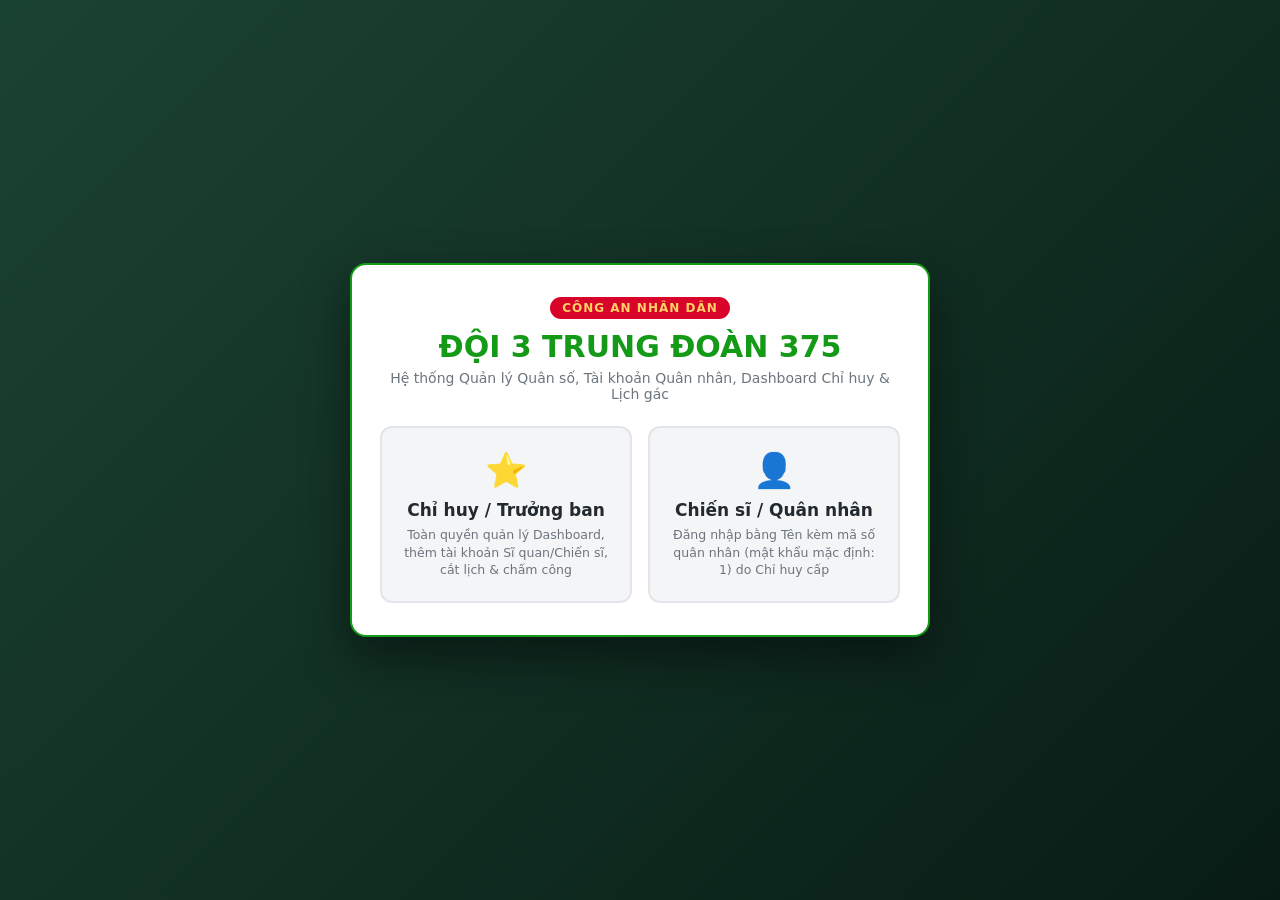
==== lich-gac-project/index.html @ 2eeb535e "lần 2" ====
<!DOCTYPE html>
<html lang="vi">
<head>
  <meta charset="utf-8">
  <meta name="viewport" content="width=device-width, initial-scale=1, viewport-fit=cover">
  <title>ĐỘI 3 Trung Đoàn 375 - Đăng nhập Hệ thống</title>
  <link rel="stylesheet" href="css/style.css">
</head>
<body>
<div class="auth-overlay">
  <div class="auth-box">
    <div class="unit-badge">CÔNG AN NHÂN DÂN</div>
    <h1 class="auth-title">ĐỘI 3 Trung Đoàn 375</h1>
    <p class="auth-sub">Hệ thống Quản lý Quân số, Tài khoản Quân nhân, Dashboard Chỉ huy & Lịch gác</p>

    <div id="role-buttons" class="auth-btn-group">
      <button class="auth-btn cmd-btn" onclick="showCommanderLogin()">
        <span class="auth-icon">⭐</span>
        <span class="auth-label">Chỉ huy / Trưởng ban</span>
        <span class="auth-desc">Toàn quyền quản lý Dashboard, thêm tài khoản Sĩ quan/Chiến sĩ, cắt lịch & chấm công</span>
      </button>
      <button class="auth-btn sol-btn" onclick="showSoldierLogin()">
        <span class="auth-icon">👤</span>
        <span class="auth-label">Chiến sĩ / Quân nhân</span>
        <span class="auth-desc">Đăng nhập bằng Tên kèm mã số quân nhân (mật khẩu mặc định: 1) do Chỉ huy cấp</span>
      </button>
    </div>

    <!-- FORM ĐĂNG NHẬP CHỈ HUY -->
    <form id="cmd-login-form" class="login-form" onsubmit="handleCommanderLogin(event)" style="display:none;">
      <h3>⭐ Đăng nhập Chỉ huy / Trưởng ban</h3>
      <div class="form-group">
        <label for="cmdUser">Tài khoản Chỉ huy</label>
        <input type="text" id="cmdUser" placeholder="Nhập tài khoản (Mặc định: chihuy)" required value="chihuy">
      </div>
      <div class="form-group">
        <label for="cmdPass">Mật khẩu</label>
        <input type="password" id="cmdPass" placeholder="Nhập mật khẩu (Mặc định: doi3)" required value="doi3">
      </div>
      <div id="loginError" class="login-error"></div>
      <div class="login-actions">
        <button type="button" class="sec" onclick="backToRoleSelect()">← Quay lại</button>
        <button type="submit" class="pri">Đăng nhập Chỉ huy →</button>
      </div>
      <p class="login-hint">💡 <i>Tài khoản mặc định: <b>chihuy</b> | Mật khẩu: <b>doi3</b></i></p>
    </form>

    <!-- FORM ĐĂNG NHẬP CHIẾN SĨ (CHỈ ĐĂNG NHẬP ĐƯỢC KHI ĐƯỢC CHỈ HUY THÊM VÀO HỆ THỐNG) -->
    <form id="sol-login-form" class="login-form" onsubmit="handleSoldierLogin(event)" style="display:none;">
      <h3>👤 Đăng nhập Chiến sĩ / Quân nhân</h3>
      <div class="form-group">
        <label for="solUser">Tên tài khoản (Họ tên kèm mã số quân nhân)</label>
        <input type="text" id="solUser" list="dlRegisteredSoldiers" placeholder="VD: Bùi Văn Hùng (CS01)" required autocomplete="off">
        <datalist id="dlRegisteredSoldiers"></datalist>
      </div>
      <div class="form-group">
        <label for="solPass">Mật khẩu (Mặc định là <b>1</b>)</label>
        <input type="password" id="solPass" placeholder="Nhập mật khẩu (Mặc định: 1)" required value="1">
      </div>
      <div id="solLoginError" class="login-error"></div>
      <div class="login-actions">
        <button type="button" class="sec" onclick="backToRoleSelect()">← Quay lại</button>
        <button type="submit" class="pri">Đăng nhập Chiến sĩ →</button>
      </div>
      <p class="login-hint">
        🔒 <i>Lưu ý: Chỉ những tài khoản Sĩ quan / Chiến sĩ đã được <b>Chỉ huy thêm vào hệ thống</b> mới có thể đăng nhập. Tên tài khoản là <b>Họ tên (Mã số)</b>, mật khẩu mặc định là <b>1</b>.</i>
      </p>
    </form>
  </div>
</div>

<script src="js/config.js"></script>
<script src="js/storage.js"></script>
<script>
  loadStorage();

  function populateSoldierSuggestions() {
    const dl = document.getElementById("dlRegisteredSoldiers");
    dl.innerHTML = "";
    (S.personnelAccounts || []).forEach(acc => {
      const opt = document.createElement("option");
      opt.value = formatFullAccountName(acc.fullName, acc.code);
      opt.label = acc.position || (acc.roleType === "officer" ? "Sĩ quan" : "Chiến sĩ");
      dl.appendChild(opt);
    });
  }

  function showCommanderLogin() {
    document.getElementById("role-buttons").style.display = "none";
    document.getElementById("sol-login-form").style.display = "none";
    document.getElementById("cmd-login-form").style.display = "block";
    document.getElementById("loginError").textContent = "";
    document.getElementById("cmdUser").focus();
  }

  function showSoldierLogin() {
    populateSoldierSuggestions();
    document.getElementById("role-buttons").style.display = "none";
    document.getElementById("cmd-login-form").style.display = "none";
    document.getElementById("sol-login-form").style.display = "block";
    document.getElementById("solLoginError").textContent = "";
    document.getElementById("solUser").focus();
  }

  function backToRoleSelect() {
    document.getElementById("cmd-login-form").style.display = "none";
    document.getElementById("sol-login-form").style.display = "none";
    document.getElementById("role-buttons").style.display = "grid";
  }

  function handleCommanderLogin(ev) {
    ev.preventDefault();
    const u = (document.getElementById("cmdUser").value || "").trim().toLowerCase();
    const p = (document.getElementById("cmdPass").value || "").trim();
    const accs = S.accounts || DEFAULT_COMMANDER_ACCOUNTS;
    if (accs[u] && accs[u] === p) {
      setCurrentRole("commander");
      setCurrentUserLabel(u.toUpperCase());
      window.location.href = "dashboard.html";
    } else {
      document.getElementById("loginError").textContent = "❌ Sai tài khoản hoặc mật khẩu Chỉ huy!";
    }
  }

  function handleSoldierLogin(ev) {
    ev.preventDefault();
    const u = (document.getElementById("solUser").value || "").trim();
    const p = (document.getElementById("solPass").value || "").trim();

    const matchedAcc = authenticateSoldierLogin(u, p);
    if (matchedAcc) {
      const fullLabel = formatFullAccountName(matchedAcc.fullName, matchedAcc.code);
      setCurrentRole("staff");
      setCurrentUserLabel(`${fullLabel} - ${matchedAcc.position || "Chiến sĩ"}`);
      window.location.href = "lich-gac.html";
    } else {
      document.getElementById("solLoginError").textContent =
        "❌ Tài khoản chưa được Chỉ huy thêm vào hệ thống hoặc sai tên kèm mã số / mật khẩu (Mật khẩu mặc định là 1)!";
    }
  }
</script>
</body>
</html>
---- lich-gac-project/css/style.css ----
:root {
  box-sizing: border-box;
  --primary-green: #149a16;
  --primary-green-dark: #0f7a11;
  --bg: #f3f5f7;
  --surface: #ffffff;
  --text: #22292f;
  --muted: #6c757d;
  --line: #e2e6ea;
  --accent: #149a16;
  --onacc: #ffffff;
  --hl: #e8f5e9;
  --bad: #d93025;
  --badbg: #fce8e6;
  --blue: #0066ff;
  --orange: #ff6600;
  --teal: #00cc88;
}

* { box-sizing: border-box; }
body {
  margin: 0;
  background: var(--bg);
  color: var(--text);
  font-family: system-ui, -apple-system, "Segoe UI", Roboto, sans-serif;
  min-height: 100vh;
}

/* ==================== TOP GREEN NAVBAR ==================== */
.top-navbar {
  height: 54px;
  background: var(--primary-green);
  color: #fff;
  display: flex;
  align-items: center;
  justify-content: space-between;
  padding: 0 18px;
  position: sticky;
  top: 0;
  z-index: 1000;
  box-shadow: 0 2px 6px rgba(0,0,0,0.12);
  gap: 12px;
}
.brand-group {
  display: flex;
  align-items: center;
  gap: 10px;
  flex-shrink: 0;
}
.brand-logo {
  background: #fff;
  color: var(--primary-green);
  font-weight: 900;
  font-size: 14px;
  padding: 4px 8px;
  border-radius: 6px;
}
.brand-title {
  font-size: 15px;
  font-weight: 700;
  white-space: nowrap;
}
.search-box {
  background: rgba(255,255,255,0.22);
  border-radius: 6px;
  padding: 4px 6px 4px 12px;
  width: 380px;
  max-width: 100%;
  display: flex;
  align-items: center;
  gap: 6px;
}
.search-box input {
  background: transparent;
  border: none;
  color: #fff;
  width: 100%;
  font-size: 13px;
  outline: none;
}
.search-box input::placeholder { color: rgba(255,255,255,0.85); }
.search-box button {
  background: #fff;
  color: var(--primary-green);
  border: none;
  padding: 5px 10px;
  border-radius: 4px;
  font-weight: 700;
  font-size: 12px;
  cursor: pointer;
  flex-shrink: 0;
}
.top-actions {
  display: flex;
  align-items: center;
  gap: 8px;
  flex-shrink: 0;
}
.icon-btn-top {
  background: rgba(0,0,0,0.18);
  color: #fff;
  border: none;
  padding: 6px 10px;
  border-radius: 6px;
  font-size: 12.5px;
  font-weight: 600;
  cursor: pointer;
  position: relative;
}
.icon-btn-top:hover { background: rgba(0,0,0,0.3); }
.notif-badge {
  background: #ff3b30;
  color: #fff;
  border-radius: 999px;
  padding: 1px 6px;
  font-size: 11px;
  font-weight: 800;
  margin-left: 4px;
}
.role-pill {
  background: rgba(0,0,0,0.2);
  padding: 5px 10px;
  border-radius: 999px;
  font-size: 12px;
  font-weight: 600;
}
.btn-top-logout {
  background: #fff;
  color: var(--primary-green);
  border: none;
  padding: 6px 10px;
  border-radius: 6px;
  font-weight: 700;
  font-size: 12px;
  cursor: pointer;
}

/* ==================== SUB HEADER BAR ==================== */
.sub-navbar {
  min-height: 44px;
  background: var(--surface);
  border-bottom: 1px solid var(--line);
  display: flex;
  align-items: center;
  justify-content: space-between;
  padding: 6px 20px;
  font-size: 13px;
  flex-wrap: wrap;
  gap: 10px;
}
.sub-nav-left {
  display: flex;
  align-items: center;
  gap: 14px;
}
.widget-tag {
  display: flex;
  align-items: center;
  gap: 6px;
  color: var(--muted);
  font-weight: 600;
}
.widget-tag span.plus {
  display: inline-flex;
  align-items: center;
  justify-content: center;
  width: 20px;
  height: 20px;
  border-radius: 50%;
  border: 1.5px solid var(--primary-green);
  color: var(--primary-green);
  font-weight: bold;
}
.active-module-title {
  color: var(--primary-green);
  font-weight: 700;
  text-transform: uppercase;
  border-left: 1px solid var(--line);
  padding-left: 14px;
}

/* ==================== APP SHELL WITH LEFT SIDEBAR ==================== */
.app-shell {
  display: flex;
  min-height: calc(100vh - 98px);
}
.left-sidebar {
  width: 235px;
  background: var(--surface);
  border-right: 1px solid var(--line);
  padding: 14px 10px;
  display: flex;
  flex-direction: column;
  gap: 5px;
  flex-shrink: 0;
}
.side-link {
  display: flex;
  align-items: center;
  gap: 10px;
  padding: 10px 12px;
  border-radius: 8px;
  text-decoration: none;
  color: var(--text);
  font-size: 13.5px;
  font-weight: 600;
  transition: all 0.15s ease;
  border: 1px solid transparent;
}
.side-link:hover {
  background: var(--hl);
  color: var(--primary-green);
}
.side-link.active {
  background: var(--hl);
  color: var(--primary-green);
  border-color: #c8e6c9;
  font-weight: 700;
}
.side-icon {
  font-size: 17px;
  width: 22px;
  text-align: center;
}

.main-workspace {
  flex: 1;
  padding: 18px 20px 36px;
  overflow-x: hidden;
}

/* ==================== DASHBOARD GRID LAYOUT ==================== */
.dash-top-row {
  display: grid;
  grid-template-columns: 1.35fr 1fr 0.95fr;
  gap: 16px;
  margin-bottom: 16px;
}
@media (max-width: 1100px) {
  .dash-top-row { grid-template-columns: 1fr; }
}
.kpi-grid-6 {
  display: grid;
  grid-template-columns: repeat(3, 1fr);
  gap: 12px;
}
@media (max-width: 680px) {
  .kpi-grid-6 { grid-template-columns: repeat(2, 1fr); }
}
.kpi-card {
  background: var(--surface);
  border: 1px solid var(--line);
  border-radius: 6px;
  padding: 18px 10px;
  text-align: center;
  box-shadow: 0 1px 3px rgba(0,0,0,0.03);
  display: flex;
  flex-direction: column;
  align-items: center;
  justify-content: center;
}
.kpi-star {
  width: 26px;
  height: 26px;
  border-radius: 50%;
  display: inline-flex;
  align-items: center;
  justify-content: center;
  color: #fff;
  font-size: 13px;
  margin-bottom: 8px;
}
.kpi-star.green { background: #188038; }
.kpi-star.blue { background: #0052cc; }
.kpi-star.orange { background: #e65100; }

.kpi-num { font-size: 25px; font-weight: 700; line-height: 1.2; margin-bottom: 5px; }
.kpi-num.green { color: #188038; }
.kpi-num.blue { color: #0052cc; }
.kpi-num.orange { color: #e65100; }

.kpi-label { font-size: 11px; font-weight: 600; text-transform: uppercase; }
.kpi-label.green { color: #188038; }
.kpi-label.blue { color: #0052cc; }
.kpi-label.orange { color: #e65100; }

.dash-panel {
  background: var(--surface);
  border: 1px solid var(--line);
  border-radius: 6px;
  display: flex;
  flex-direction: column;
  box-shadow: 0 1px 3px rgba(0,0,0,0.03);
}
.dash-panel-head {
  padding: 10px 14px;
  background: #fafafa;
  border-bottom: 1px solid var(--line);
  font-size: 13px;
  font-weight: 600;
  color: #555;
  display: flex;
  justify-content: space-between;
  align-items: center;
}
.dash-panel-body {
  padding: 14px;
  flex: 1;
  display: flex;
  flex-direction: column;
  justify-content: center;
}

.duty-list {
  max-height: 310px;
  overflow-y: auto;
  padding: 0;
  margin: 0;
  list-style: none;
}
.duty-item {
  display: flex;
  align-items: center;
  justify-content: space-between;
  padding: 10px 14px;
  border-bottom: 1px solid var(--line);
  font-size: 13px;
}
.duty-item:last-child { border-bottom: none; }
.duty-avatar {
  width: 30px;
  height: 30px;
  border-radius: 50%;
  background: var(--hl);
  color: var(--primary-green);
  font-weight: 700;
  display: inline-flex;
  align-items: center;
  justify-content: center;
  margin-right: 10px;
  font-size: 12px;
  flex-shrink: 0;
}
.duty-info { flex: 1; }
.duty-name { font-weight: 600; color: var(--text); display: block; }
.duty-sub { font-size: 11.5px; color: var(--muted); }
.duty-pct { font-weight: 700; color: #444; font-size: 12.5px; }

.dash-bottom-row {
  display: grid;
  grid-template-columns: 1fr 1fr;
  gap: 16px;
}
@media (max-width: 960px) {
  .dash-bottom-row { grid-template-columns: 1fr; }
}

/* ==================== AUTH SCREEN ==================== */
.auth-overlay {
  min-height: 100vh;
  background: linear-gradient(135deg, #1b4332 0%, #081c15 100%);
  display: flex;
  align-items: center;
  justify-content: center;
  padding: 20px;
}
.auth-box {
  background: var(--surface);
  color: var(--text);
  max-width: 580px;
  width: 100%;
  border-radius: 16px;
  padding: 32px 28px;
  box-shadow: 0 20px 50px rgba(0,0,0,0.45);
  text-align: center;
  border: 2px solid var(--primary-green);
}
.unit-badge {
  display: inline-block;
  background: #d90429;
  color: #ffd166;
  font-weight: 800;
  font-size: 12px;
  letter-spacing: 1px;
  padding: 4px 12px;
  border-radius: 999px;
  margin-bottom: 10px;
}
.auth-title { font-size: 30px; font-weight: 800; color: var(--primary-green); margin: 0 0 6px; text-transform: uppercase; }
.auth-sub { margin: 0 0 24px; color: var(--muted); font-size: 14px; }
.auth-btn-group { display: grid; grid-template-columns: 1fr 1fr; gap: 16px; }
@media (max-width: 520px) { .auth-btn-group { grid-template-columns: 1fr; } }
.auth-btn {
  display: flex;
  flex-direction: column;
  align-items: center;
  justify-content: center;
  padding: 22px 16px;
  border-radius: 12px;
  border: 2px solid var(--line);
  background: var(--bg);
  cursor: pointer;
  transition: all 0.2s ease;
}
.auth-btn:hover { border-color: var(--primary-green); background: var(--hl); transform: translateY(-2px); }
.auth-icon { font-size: 34px; margin-bottom: 10px; }
.auth-label { font-size: 17px; font-weight: 700; margin-bottom: 6px; color: var(--text); }
.auth-desc { font-size: 12.5px; color: var(--muted); line-height: 1.4; }

.login-form { text-align: left; background: var(--bg); padding: 20px; border-radius: 12px; border: 1px solid var(--line); }
.login-form h3 { margin: 0 0 14px; text-align: center; color: var(--primary-green); }
.form-group { margin-bottom: 12px; }
.form-group label { display: block; font-size: 13px; font-weight: 600; margin-bottom: 4px; }
.form-group input, .form-group select, .form-group textarea {
  width: 100%;
  padding: 9px 12px;
  border-radius: 6px;
  border: 1px solid var(--line);
  background: var(--surface);
  color: var(--text);
  font-size: 13.5px;
}
.login-error { color: var(--bad); font-size: 13px; font-weight: 600; margin-bottom: 10px; text-align: center; }
.login-actions { display: flex; justify-content: space-between; gap: 10px; margin-top: 14px; }
.login-hint { font-size: 12px; color: var(--muted); text-align: center; margin: 12px 0 0; }

/* ==================== MODALS ==================== */
.modal-backdrop {
  position: fixed;
  inset: 0;
  background: rgba(0,0,0,0.5);
  display: none;
  align-items: center;
  justify-content: center;
  z-index: 3000;
  padding: 16px;
}
.modal-backdrop.show { display: flex; }
.modal-card {
  background: var(--surface);
  border-radius: 12px;
  max-width: 560px;
  width: 100%;
  padding: 20px;
  border: 1px solid var(--line);
  box-shadow: 0 10px 30px rgba(0,0,0,0.25);
  max-height: 90vh;
  overflow-y: auto;
}
.modal-head {
  display: flex;
  justify-content: space-between;
  align-items: center;
  border-bottom: 1px solid var(--line);
  padding-bottom: 10px;
  margin-bottom: 14px;
}
.modal-head h3 { margin: 0; color: var(--primary-green); font-size: 16px; }

/* ==================== COMMON COMPONENTS ==================== */
h1 { font-size: 20px; margin: 0 0 4px; }
h2 { font-size: 16px; margin: 0 0 12px; }
p.sub { margin: 0 0 14px; color: var(--muted); font-size: 13px; }

.import-bar { display: flex; gap: 10px; margin-bottom: 12px; flex-wrap: wrap; }
.btn-file {
  background: var(--hl);
  color: var(--primary-green);
  padding: 7px 12px;
  border-radius: 6px;
  cursor: pointer;
  font-weight: 600;
  font-size: 13px;
  border: 1px solid var(--primary-green);
}
.btn-file input { display: none; }

.bar { display: flex; gap: 8px; flex-wrap: wrap; margin-bottom: 12px; align-items: center; }
button, input[type=date], input[type=month], input[type=text], select {
  font: inherit;
  font-size: 13px;
  padding: 7px 11px;
  border-radius: 6px;
  border: 1px solid var(--line);
  background: var(--surface);
  color: var(--text);
}
button { cursor: pointer; }
button:hover { border-color: var(--primary-green); }
button.pri { background: var(--primary-green); color: var(--onacc); border-color: var(--primary-green); font-weight: 600; }
button.sec { background: var(--hl); color: var(--primary-green); border-color: var(--primary-green); font-weight: 600; }
button.warn-btn { background: #fff3e0; color: #e65100; border-color: #ffb74d; font-weight: 600; }

.card {
  border: 1px solid var(--line);
  border-radius: 8px;
  background: var(--surface);
  padding: 16px;
  margin-bottom: 16px;
  box-shadow: 0 1px 3px rgba(0,0,0,0.02);
}
.two { display: grid; grid-template-columns: 1fr 1fr; gap: 12px; }
.three-col { display: grid; grid-template-columns: repeat(3, 1fr); gap: 12px; }
@media (max-width: 720px) { .two, .three-col { grid-template-columns: 1fr; } }
.two label { font-size: 13px; color: var(--muted); display: block; margin-bottom: 4px; }
textarea {
  width: 100%;
  display: block;
  font: inherit;
  font-size: 13px;
  padding: 8px;
  border: 1px solid var(--line);
  border-radius: 6px;
  background: var(--bg);
  color: var(--text);
  resize: vertical;
}

.scroll { overflow-x: auto; border: 1px solid var(--line); border-radius: 8px; background: var(--surface); }
table { border-collapse: collapse; width: 100%; min-width: 800px; }
th, td { border-bottom: 1px solid var(--line); border-right: 1px solid var(--line); padding: 6px 8px; text-align: center; vertical-align: middle; }
th:last-child, td:last-child { border-right: 0; }
thead th { background: #f8f9fa; font-size: 12.5px; color: var(--muted); font-weight: 600; padding: 9px 6px; }
thead th b { display: block; color: var(--text); font-size: 13.5px; margin-bottom: 2px; }

td.ca-title { font-weight: bold; background: #f8f9fa; width: 80px; color: var(--primary-green); }
td.slot-time { font-size: 12px; background: #f8f9fa; width: 110px; color: var(--muted); }

.cell { position: relative; }
td input.nm {
  width: 100%;
  font: inherit;
  font-size: 13px;
  padding: 6px 26px 6px 6px;
  border: 1px solid var(--line);
  border-radius: 6px;
  background: var(--bg);
  color: var(--text);
  text-align: center;
}
td input.nm.bad { border-color: var(--bad) !important; background: var(--badbg) !important; color: var(--bad) !important; font-weight: bold; }

input.sup {
  position: absolute;
  top: 2px;
  right: 2px;
  width: 24px;
  padding: 0;
  border: 0;
  background: transparent;
  font: inherit;
  font-size: 11px;
  font-weight: 700;
  color: var(--primary-green);
  text-align: center;
}

.unit-summary-box {
  background: var(--bg);
  border: 1px solid var(--line);
  border-left: 4px solid var(--primary-green);
  border-radius: 8px;
  padding: 14px 16px;
  margin-bottom: 16px;
}
.unit-total-header {
  display: flex;
  justify-content: space-between;
  align-items: center;
  flex-wrap: wrap;
  gap: 8px;
  font-size: 15px;
  margin-bottom: 12px;
  padding-bottom: 8px;
  border-bottom: 1px dashed var(--line);
}
.unit-total-header strong { color: var(--primary-green); font-size: 19px; }
.unit-sub { font-size: 13px; color: var(--muted); font-weight: 600; }
.stat-grid { display: grid; grid-template-columns: repeat(auto-fill, minmax(210px, 1fr)); gap: 8px; }
.stat-card {
  background: var(--surface);
  border: 1px solid var(--line);
  border-radius: 6px;
  padding: 8px 10px;
  font-size: 13px;
  display: flex;
  justify-content: space-between;
  align-items: center;
}
.stat-card b { color: var(--primary-green); font-size: 13.5px; }

.monthly-tbl { font-size: 11.5px; }
.monthly-tbl th, .monthly-tbl td { padding: 3px; min-width: 30px; }
.monthly-tbl td.tag-H { background: #e3f2fd; color: #1976d2; font-weight: bold; }
.monthly-tbl td.tag-CT { background: #fff3e0; color: #f57c00; font-weight: bold; }
.monthly-tbl td.tag-O { background: var(--badbg); color: var(--bad); font-weight: bold; }
.monthly-tbl td.tag-OV { background: #ffebee; color: #c62828; font-weight: bold; }
.monthly-tbl td.tag-P { background: #f3e5f5; color: #7b1fa2; font-weight: bold; }
.monthly-tbl td.tag-NB { background: #e8f5e9; color: #388e3c; font-weight: bold; }
.monthly-tbl td.tag-K { background: #f5f5f5; color: #616161; font-weight: bold; }
.monthly-tbl td.tag-X { background: var(--hl); color: var(--primary-green); font-weight: bold; }
.monthly-tbl td.tag-HALF { background: #fff8e1; color: #f57f17; font-weight: bold; }

.rest { padding-bottom: 12px; margin-bottom: 12px; border-bottom: 1px solid var(--line); }
.part { margin-top: 10px; }
.ph { font-size: 14px; font-weight: 600; }
.ph span { color: var(--primary-green); margin-left: 4px; }
.chips { display: flex; flex-wrap: wrap; gap: 6px; margin-top: 6px; }
.chip { background: var(--hl); color: var(--text); border-radius: 999px; padding: 3px 10px; font-size: 13px; }
.empty { color: var(--muted); font-size: 13px; }

.item { display: grid; grid-template-columns: 170px 1fr; gap: 10px; align-items: start; margin-bottom: 10px; font-size: 13.5px; }
.warn { font-size: 13px; color: var(--bad); margin-top: 8px; font-weight: bold; }

/* MILITARY PRINT HEADER & FOOTER */
.military-print-header, .military-print-footer { display: none; }

@media print {
  .top-navbar, .sub-navbar, .left-sidebar, .bar, .roster, .import-bar, .no-print, .modal-backdrop { display: none !important; }
  body { padding: 0; background: white; color: black; }
  .main-workspace { padding: 0; }
  td input, textarea { border: 0; background: transparent; }
  .military-print-header {
    display: flex !important;
    justify-content: space-between;
    margin-bottom: 16px;
    padding-bottom: 10px;
    border-bottom: 2px solid #000;
    font-size: 13px;
    text-align: center;
  }
  .military-print-footer {
    display: flex !important;
    justify-content: space-between;
    margin-top: 24px;
    font-size: 13px;
    text-align: center;
  }
}


/* ==================== PERSONNEL HOVER POPOVER CARD & PROFILE PAGE ==================== */
.person-hover-link {
  position: relative;
  cursor: pointer;
  color: var(--text);
  text-decoration: none;
  border-bottom: 1px dashed var(--primary-green);
  padding-bottom: 1px;
  transition: color 0.15s ease;
}
.person-hover-link:hover {
  color: var(--primary-green);
}
.personnel-hover-popover {
  position: fixed;
  z-index: 9999;
  width: 340px;
  background: var(--surface);
  border: 2px solid var(--primary-green);
  border-radius: 10px;
  box-shadow: 0 12px 32px rgba(0,0,0,0.22);
  padding: 14px 16px;
  pointer-events: none;
  display: none;
  text-align: left;
  font-size: 13px;
  line-height: 1.5;
}
.personnel-hover-popover.visible {
  display: block;
}
.pop-header {
  display: flex;
  align-items: center;
  gap: 10px;
  border-bottom: 1px solid var(--line);
  padding-bottom: 8px;
  margin-bottom: 8px;
}
.pop-avatar {
  width: 38px;
  height: 38px;
  border-radius: 50%;
  background: var(--hl);
  color: var(--primary-green);
  font-weight: 800;
  font-size: 15px;
  display: flex;
  align-items: center;
  justify-content: center;
  flex-shrink: 0;
  border: 1px solid var(--primary-green);
}
.pop-title-box h4 {
  margin: 0;
  font-size: 14.5px;
  color: var(--primary-green);
}
.pop-title-box span {
  font-size: 11.5px;
  color: var(--muted);
  font-weight: 600;
}
.pop-row {
  display: flex;
  justify-content: space-between;
  padding: 3px 0;
  border-bottom: 1px dashed #eee;
}
.pop-row:last-child { border-bottom: none; }
.pop-label { color: var(--muted); font-weight: 600; }
.pop-val { font-weight: 700; color: var(--text); text-align: right; max-width: 195px; }
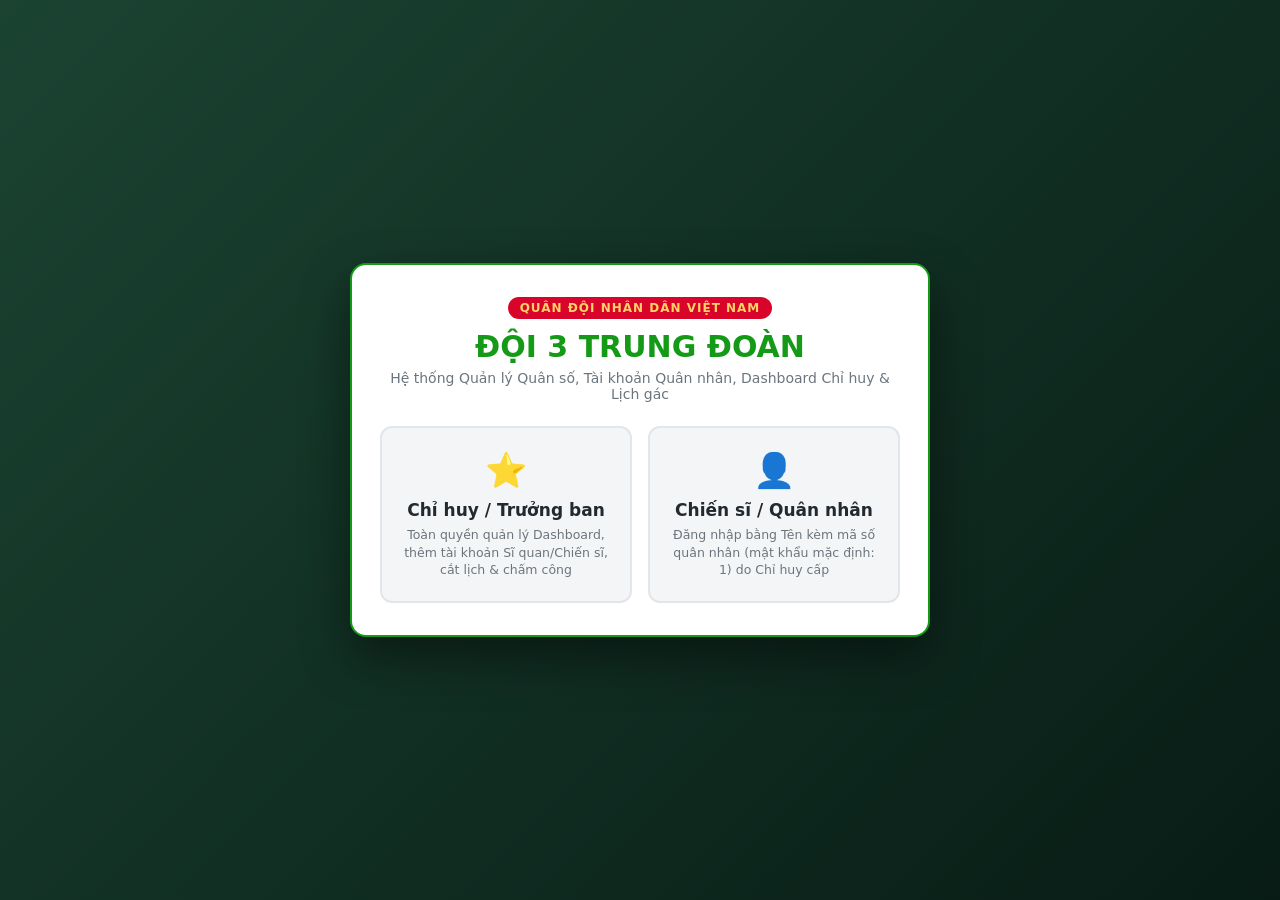
==== commit 6866f7df: "lần 3" ====
--- a/lich-gac-project/index.html
+++ b/lich-gac-project/index.html
@@ -3,14 +3,14 @@
 <head>
   <meta charset="utf-8">
   <meta name="viewport" content="width=device-width, initial-scale=1, viewport-fit=cover">
-  <title>ĐỘI 3 Trung Đoàn 375 - Đăng nhập Hệ thống</title>
+  <title>ĐỘI 3 Trung Đoàn - Đăng nhập Hệ thống</title>
   <link rel="stylesheet" href="css/style.css">
 </head>
 <body>
 <div class="auth-overlay">
   <div class="auth-box">
-    <div class="unit-badge">CÔNG AN NHÂN DÂN</div>
-    <h1 class="auth-title">ĐỘI 3 Trung Đoàn 375</h1>
+    <div class="unit-badge">QUÂN ĐỘI NHÂN DÂN VIỆT NAM</div>
+    <h1 class="auth-title">ĐỘI 3 Trung Đoàn</h1>
     <p class="auth-sub">Hệ thống Quản lý Quân số, Tài khoản Quân nhân, Dashboard Chỉ huy & Lịch gác</p>
 
     <div id="role-buttons" class="auth-btn-group">
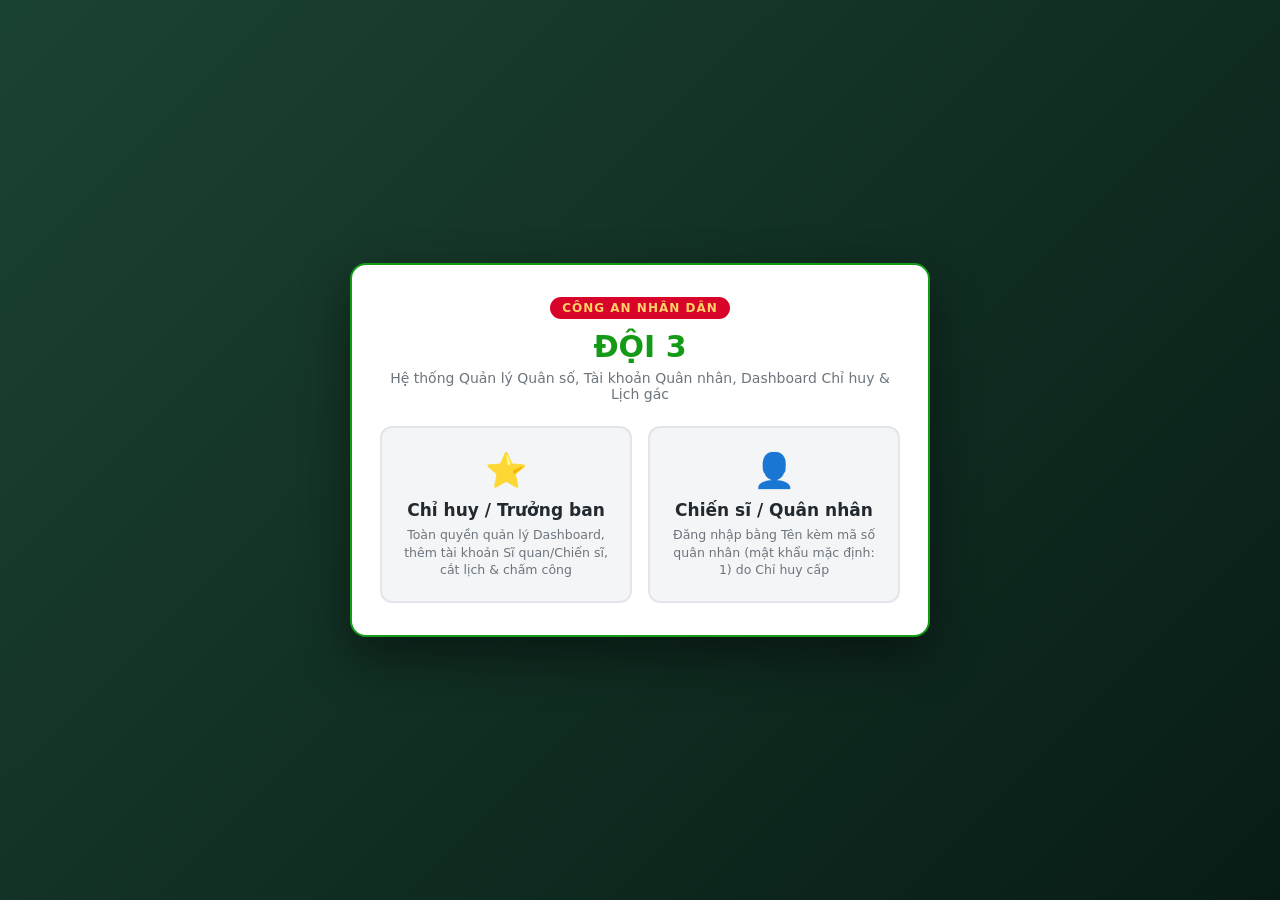
==== commit 5f5aeb98: "lần 4" ====
--- a/lich-gac-project/index.html
+++ b/lich-gac-project/index.html
@@ -3,14 +3,14 @@
 <head>
   <meta charset="utf-8">
   <meta name="viewport" content="width=device-width, initial-scale=1, viewport-fit=cover">
-  <title>ĐỘI 3 Trung Đoàn - Đăng nhập Hệ thống</title>
+  <title>ĐỘI 3  - Đăng nhập Hệ thống</title>
   <link rel="stylesheet" href="css/style.css">
 </head>
 <body>
 <div class="auth-overlay">
   <div class="auth-box">
-    <div class="unit-badge">QUÂN ĐỘI NHÂN DÂN VIỆT NAM</div>
-    <h1 class="auth-title">ĐỘI 3 Trung Đoàn</h1>
+    <div class="unit-badge">CÔNG AN NHÂN DÂN</div>
+    <h1 class="auth-title">ĐỘI 3</h1>
     <p class="auth-sub">Hệ thống Quản lý Quân số, Tài khoản Quân nhân, Dashboard Chỉ huy & Lịch gác</p>
 
     <div id="role-buttons" class="auth-btn-group">
--- a/lich-gac-project/css/style.css
+++ b/lich-gac-project/css/style.css
@@ -711,3 +711,83 @@
 .pop-row:last-child { border-bottom: none; }
 .pop-label { color: var(--muted); font-weight: 600; }
 .pop-val { font-weight: 700; color: var(--text); text-align: right; max-width: 195px; }
+/* ==================== SMART MERGED CELL & SPLIT SLOTS ==================== */
+.single-ca-box {
+  position: relative;
+  display: flex;
+  align-items: center;
+  justify-content: center;
+}
+.btn-split-slot {
+  position: absolute;
+  bottom: 2px;
+  right: 2px;
+  font-size: 10px;
+  padding: 1px 5px;
+  border-radius: 4px;
+  background: var(--hl);
+  color: var(--primary-green);
+  border: 1px solid #c8e6c9;
+  cursor: pointer;
+  opacity: 0.75;
+  line-height: 1.2;
+}
+.btn-split-slot:hover {
+  opacity: 1;
+  background: var(--primary-green);
+  color: #fff;
+}
+.split-slots-container {
+  display: flex;
+  flex-direction: column;
+  gap: 4px;
+  background: #f8faf9;
+  padding: 4px;
+  border-radius: 6px;
+  border: 1px dashed var(--primary-green);
+}
+.split-slot-row {
+  display: flex;
+  align-items: center;
+  gap: 4px;
+}
+.split-slot-time {
+  font-size: 10.5px;
+  font-weight: 700;
+  color: var(--muted);
+  width: 68px;
+  text-align: left;
+  flex-shrink: 0;
+}
+.btn-merge-slot {
+  font-size: 10.5px;
+  padding: 2px 6px;
+  background: #fff3e0;
+  color: #e65100;
+  border: 1px solid #ffb74d;
+  border-radius: 4px;
+  cursor: pointer;
+  align-self: flex-end;
+}
+.sub-shift-inline {
+  display: flex;
+  flex-direction: column;
+  gap: 4px;
+}
+.sub-shift-item {
+  padding: 4px 6px;
+  border-bottom: 1px dashed var(--line);
+  font-size: 12.5px;
+}
+.sub-shift-item:last-child {
+  border-bottom: none;
+}
+.sub-shift-badge {
+  display: inline-block;
+  font-size: 10.5px;
+  color: var(--muted);
+  background: var(--bg);
+  padding: 1px 5px;
+  border-radius: 4px;
+  margin-right: 4px;
+}
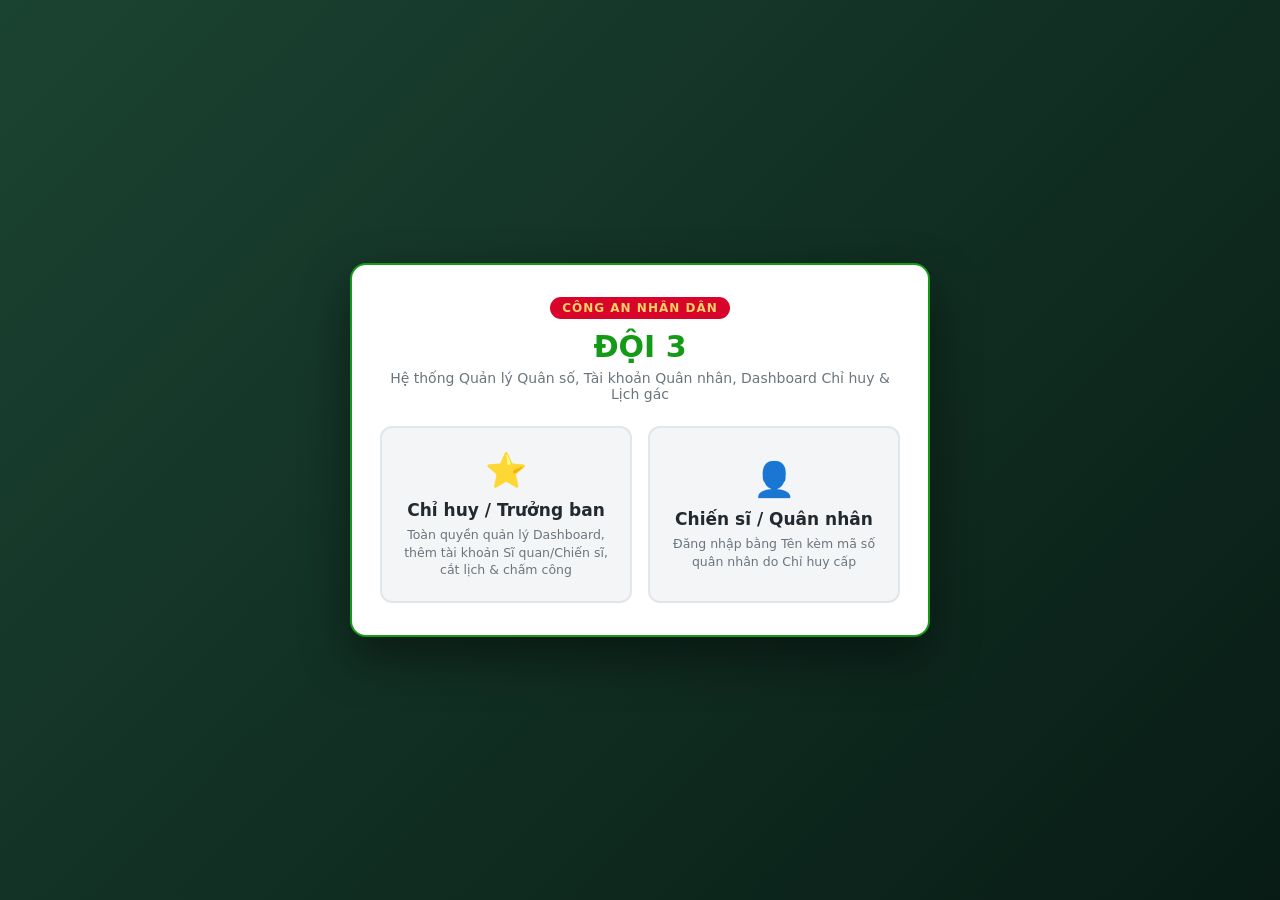
==== commit 1bacfc26: "fix: bao mat bien che, mat khau, XSS va nghiep vu doi ca (C5, C7, C8, H1, H2) - C5: bo luu bien che " ====
--- a/lich-gac-project/index.html
+++ b/lich-gac-project/index.html
@@ -22,7 +22,7 @@
       <button class="auth-btn sol-btn" onclick="showSoldierLogin()">
         <span class="auth-icon">👤</span>
         <span class="auth-label">Chiến sĩ / Quân nhân</span>
-        <span class="auth-desc">Đăng nhập bằng Tên kèm mã số quân nhân (mật khẩu mặc định: 1) do Chỉ huy cấp</span>
+        <span class="auth-desc">Đăng nhập bằng Tên kèm mã số quân nhân do Chỉ huy cấp</span>
       </button>
     </div>
 
@@ -31,18 +31,18 @@
       <h3>⭐ Đăng nhập Chỉ huy / Trưởng ban</h3>
       <div class="form-group">
         <label for="cmdUser">Tài khoản Chỉ huy</label>
-        <input type="text" id="cmdUser" placeholder="Nhập tài khoản (Mặc định: chihuy)" required value="chihuy">
+        <input type="text" id="cmdUser" placeholder="Nhập tài khoản Chỉ huy" required autocomplete="off">
       </div>
       <div class="form-group">
         <label for="cmdPass">Mật khẩu</label>
-        <input type="password" id="cmdPass" placeholder="Nhập mật khẩu (Mặc định: doi3)" required value="doi3">
+        <input type="password" id="cmdPass" placeholder="Nhập mật khẩu" required autocomplete="current-password">
       </div>
       <div id="loginError" class="login-error"></div>
       <div class="login-actions">
         <button type="button" class="sec" onclick="backToRoleSelect()">← Quay lại</button>
         <button type="submit" class="pri">Đăng nhập Chỉ huy →</button>
       </div>
-      <p class="login-hint">💡 <i>Tài khoản mặc định: <b>chihuy</b> | Mật khẩu: <b>doi3</b></i></p>
+      <p class="login-hint">💡 <i>Mật khẩu do Chỉ huy quản lý. Nếu quên, liên hệ quản trị viên hệ thống.</i></p>
     </form>
 
     <!-- FORM ĐĂNG NHẬP CHIẾN SĨ (CHỈ ĐĂNG NHẬP ĐƯỢC KHI ĐƯỢC CHỈ HUY THÊM VÀO HỆ THỐNG) -->
@@ -54,8 +54,8 @@
         <datalist id="dlRegisteredSoldiers"></datalist>
       </div>
       <div class="form-group">
-        <label for="solPass">Mật khẩu (Mặc định là <b>1</b>)</label>
-        <input type="password" id="solPass" placeholder="Nhập mật khẩu (Mặc định: 1)" required value="1">
+        <label for="solPass">Mật khẩu</label>
+        <input type="password" id="solPass" placeholder="Nhập mật khẩu do Chỉ huy cấp" required autocomplete="current-password">
       </div>
       <div id="solLoginError" class="login-error"></div>
       <div class="login-actions">
@@ -63,7 +63,7 @@
         <button type="submit" class="pri">Đăng nhập Chiến sĩ →</button>
       </div>
       <p class="login-hint">
-        🔒 <i>Lưu ý: Chỉ những tài khoản Sĩ quan / Chiến sĩ đã được <b>Chỉ huy thêm vào hệ thống</b> mới có thể đăng nhập. Tên tài khoản là <b>Họ tên (Mã số)</b>, mật khẩu mặc định là <b>1</b>.</i>
+        🔒 <i>Lưu ý: Chỉ những tài khoản Sĩ quan / Chiến sĩ đã được <b>Chỉ huy thêm vào hệ thống</b> mới có thể đăng nhập. Tên tài khoản là <b>Họ tên (Mã số)</b>. Mật khẩu do Chỉ huy cấp.</i>
       </p>
     </form>
   </div>
@@ -78,6 +78,7 @@
     const dl = document.getElementById("dlRegisteredSoldiers");
     dl.innerHTML = "";
     (S.personnelAccounts || []).forEach(acc => {
+      if (acc.active === false) return;
       const opt = document.createElement("option");
       opt.value = formatFullAccountName(acc.fullName, acc.code);
       opt.label = acc.position || (acc.roleType === "officer" ? "Sĩ quan" : "Chiến sĩ");
@@ -113,7 +114,7 @@
     const u = (document.getElementById("cmdUser").value || "").trim().toLowerCase();
     const p = (document.getElementById("cmdPass").value || "").trim();
     const accs = S.accounts || DEFAULT_COMMANDER_ACCOUNTS;
-    if (accs[u] && accs[u] === p) {
+    if (accs[u] && verifyPasswordRecord(String(accs[u]), p)) {
       setCurrentRole("commander");
       setCurrentUserLabel(u.toUpperCase());
       window.location.href = "dashboard.html";
@@ -135,7 +136,7 @@
       window.location.href = "lich-gac.html";
     } else {
       document.getElementById("solLoginError").textContent =
-        "❌ Tài khoản chưa được Chỉ huy thêm vào hệ thống hoặc sai tên kèm mã số / mật khẩu (Mật khẩu mặc định là 1)!";
+        "❌ Tài khoản chưa được Chỉ huy thêm vào hệ thống hoặc sai tên kèm mã số / mật khẩu!";
     }
   }
 </script>
--- a/lich-gac-project/css/style.css
+++ b/lich-gac-project/css/style.css
@@ -609,8 +609,46 @@
 .chip { background: var(--hl); color: var(--text); border-radius: 999px; padding: 3px 10px; font-size: 13px; }
 .empty { color: var(--muted); font-size: 13px; }
 
+/* Bộ chọn tên dạng chip + dropdown gợi ý tên */
+.name-picker { position: relative; }
+.name-picker-chips { margin: 0 0 6px; }
+.name-picker-input {
+  width: 100%; box-sizing: border-box; padding: 7px 9px;
+  border: 1px solid var(--line); border-radius: 6px;
+  background: var(--surface); color: var(--text); font-size: 13px;
+}
+.name-picker-input:focus { outline: 2px solid var(--primary-green); outline-offset: -1px; }
+.name-picker.is-disabled { opacity: .6; }
+.chip-removable { display: inline-flex; align-items: center; gap: 5px; padding-right: 5px; }
+.chip-remove {
+  border: 0; background: transparent; color: var(--muted); cursor: pointer;
+  font-size: 15px; line-height: 1; padding: 0 2px; border-radius: 50%;
+}
+.chip-remove:hover { color: var(--bad); background: rgba(0, 0, 0, .06); }
+.name-suggest-drop {
+  position: fixed; z-index: 10050; display: none; max-height: 260px; overflow-y: auto;
+  padding: 4px; background: var(--surface); border: 1px solid var(--line);
+  border-radius: 8px; box-shadow: 0 10px 28px rgba(0, 0, 0, .2);
+}
+.name-suggest-item {
+  display: flex; width: 100%; align-items: center; justify-content: space-between;
+  gap: 10px; padding: 7px 9px; border: 0; border-radius: 6px;
+  background: transparent; color: var(--text); text-align: left;
+  font-size: 13px; cursor: pointer;
+}
+.name-suggest-item:hover, .name-suggest-item.active { background: var(--hl); color: var(--primary-green); font-weight: 600; }
+.name-suggest-item small { color: var(--muted); font-size: 11px; white-space: nowrap; }
+.name-suggest-empty { padding: 8px 10px; color: var(--muted); font-size: 13px; }
+
 .item { display: grid; grid-template-columns: 170px 1fr; gap: 10px; align-items: start; margin-bottom: 10px; font-size: 13.5px; }
 .warn { font-size: 13px; color: var(--bad); margin-top: 8px; font-weight: bold; }
+.warn div.note-warn { color: #b45309; }
+.warn div.note-info { color: #0b57d0; }
+td input.nm.borrowed:not(.bad) {
+  border-color: #ff9800 !important;
+  background: #fff6e9 !important;
+  box-shadow: inset 3px 0 0 #ff9800;
+}
 
 /* MILITARY PRINT HEADER & FOOTER */
 .military-print-header, .military-print-footer { display: none; }
@@ -790,4 +828,180 @@
   padding: 1px 5px;
   border-radius: 4px;
   margin-right: 4px;
+}
+
+/* ==================== RESPONSIVE MOBILE / TABLET ==================== */
+@media screen and (max-width: 900px) {
+  html { -webkit-text-size-adjust: 100%; }
+  body { overflow-x: hidden; }
+
+  /* Thanh tiêu đề: cho phép xuống dòng, ô tìm kiếm chiếm trọn 1 hàng.
+     Bỏ dính (sticky) để trên điện thoại không chiếm mất màn hình khi cuộn. */
+  .top-navbar {
+    height: auto;
+    min-height: 54px;
+    flex-wrap: wrap;
+    padding: 8px 10px;
+    gap: 8px;
+    position: static;
+  }
+  .brand-group { flex: 0 1 auto; min-width: 0; }
+  .brand-title { font-size: 13px; line-height: 1.15; white-space: normal; }
+  .search-box {
+    order: 5;
+    flex: 1 1 100%;
+    width: 100%;
+    padding: 5px 6px 5px 10px;
+  }
+  .search-box input { font-size: 14px; }
+  .top-actions { flex: 1 1 auto; flex-wrap: wrap; justify-content: flex-end; gap: 6px; }
+  .icon-btn-top, .btn-top-logout, .role-pill { font-size: 11.5px; padding: 5px 8px; }
+
+  /* Thanh phụ */
+  .sub-navbar { padding: 8px 10px; gap: 8px; }
+  .sub-nav-left { flex-wrap: wrap; gap: 8px; }
+  .active-module-title { border-left: 0; padding-left: 0; font-size: 12px; }
+  .sub-navbar > div:last-child:not(:empty) {
+    width: 100%;
+    display: flex;
+    flex-wrap: wrap;
+    gap: 6px;
+  }
+
+  /* Sidebar chuyển thành thanh menu ngang cuộn được */
+  .app-shell { flex-direction: column; min-height: 0; }
+  .left-sidebar {
+    width: 100%;
+    flex-direction: row;
+    flex-wrap: nowrap;
+    overflow-x: auto;
+    overflow-y: hidden;
+    padding: 8px 10px;
+    gap: 6px;
+    border-right: 0;
+    border-bottom: 1px solid var(--line);
+    -webkit-overflow-scrolling: touch;
+    scrollbar-width: thin;
+  }
+  .side-link {
+    flex: 0 0 auto;
+    white-space: nowrap;
+    padding: 7px 10px;
+    font-size: 12px;
+    border-radius: 999px;
+    background: var(--bg);
+  }
+  .side-icon { width: auto; font-size: 14px; }
+
+  .main-workspace { padding: 12px 10px 28px; }
+  .card { padding: 12px; }
+  h2 { font-size: 15px; }
+  p.sub { font-size: 12.5px; }
+
+  /* Các thanh công cụ không bị tràn ngang */
+  .bar { gap: 6px; }
+  .bar input[type="text"],
+  .bar select,
+  .bar input[type="date"],
+  .bar input[type="month"] {
+    min-width: 0 !important;
+    flex: 1 1 100%;
+    width: 100%;
+  }
+  .bar button { flex: 0 1 auto; }
+
+  .item { grid-template-columns: 1fr; gap: 4px; }
+  .unit-total-header { font-size: 13.5px; }
+  .unit-total-header strong { font-size: 17px; }
+  .stat-grid { grid-template-columns: 1fr; }
+
+  .modal-card { padding: 14px; }
+  .auth-box { padding: 24px 16px; }
+  .auth-title { font-size: 24px; }
+  .auth-icon { font-size: 28px; }
+  .login-actions { flex-wrap: wrap; }
+  .login-actions > * { flex: 1 1 auto; }
+  .personnel-hover-popover { width: min(340px, calc(100vw - 20px)); }
+
+  /* Bảng rộng: cuộn ngang trong khung, cột đầu dính lại để dễ nhìn */
+  .scroll { -webkit-overflow-scrolling: touch; }
+  .scroll table { min-width: 760px; }
+  .scroll table th:first-child,
+  .scroll table td:first-child {
+    position: sticky;
+    left: 0;
+    z-index: 2;
+    background: #f8f9fa;
+    box-shadow: 1px 0 0 var(--line);
+  }
+  .scroll table thead th:first-child { z-index: 3; }
+  th, td { padding: 5px 6px; }
+  td input.nm { font-size: 12.5px; padding: 5px 20px 5px 5px; }
+  input.sup { width: 20px; font-size: 10px; }
+  .split-slot-time { width: 54px; font-size: 9.5px; }
+  .btn-split-slot { font-size: 9px; padding: 1px 3px; }
+  .btn-merge-slot { font-size: 9.5px; padding: 2px 4px; }
+}
+
+@media screen and (max-width: 600px) {
+  .brand-title { display: none; }
+  .brand-logo { font-size: 12px; padding: 4px 7px; }
+  .top-actions { flex: 1 1 auto; justify-content: flex-end; }
+  .top-navbar { padding: 6px 8px; gap: 6px; }
+  .search-box { padding: 3px 4px 3px 9px; }
+  .search-box input { font-size: 13px; }
+  .search-box button { padding: 4px 8px; font-size: 11.5px; }
+  .role-pill {
+    display: inline-block;
+    max-width: 132px;
+    overflow: hidden;
+    text-overflow: ellipsis;
+    white-space: nowrap;
+    vertical-align: middle;
+  }
+
+  .main-workspace { padding: 10px 8px 24px; }
+  .card { padding: 10px; }
+  .unit-summary-box { padding: 12px; }
+  .stat-card { font-size: 12px; }
+  .chip { font-size: 12px; padding: 3px 8px; }
+
+  /* Thanh công cụ cắt lịch: nút quan trọng chiếm trọn hàng */
+  .schedule-toolbar #date,
+  .schedule-toolbar #historySelect,
+  .schedule-toolbar #gen,
+  .schedule-toolbar #genWeek,
+  .schedule-toolbar #now {
+    flex: 1 1 100%;
+    width: 100%;
+  }
+  .schedule-toolbar #now { text-align: center; }
+  .schedule-toolbar #prev,
+  .schedule-toolbar #next,
+  .schedule-toolbar #today { flex: 1 1 30%; }
+  .schedule-toolbar button { font-size: 12px; padding: 7px 8px; }
+
+  .kpi-grid-6 { grid-template-columns: repeat(2, minmax(0, 1fr)); }
+  .kpi-card { padding: 12px 6px; }
+  .kpi-num { font-size: 21px; }
+  .kpi-label { font-size: 10px; }
+
+  .dash-panel-head { font-size: 12px; padding: 8px 10px; }
+  .dash-panel-body { padding: 10px; }
+  .duty-item { padding: 8px 10px; font-size: 12px; }
+  .duty-sub { font-size: 10.5px; }
+
+  .monthly-tbl { font-size: 10.5px; }
+  .monthly-tbl th, .monthly-tbl td { padding: 2px; min-width: 26px; }
+}
+
+@media screen and (max-width: 420px) {
+  .top-actions { gap: 4px; }
+  .icon-btn-top, .btn-top-logout, .role-pill { font-size: 10.5px; padding: 4px 6px; }
+  .role-pill { max-width: 110px; }
+  .bar button { font-size: 11.5px; padding: 6px 7px; }
+  .card { padding: 9px; }
+  h2 { font-size: 14px; }
+  .unit-total-header strong { font-size: 16px; }
+  .scroll table { min-width: 720px; }
 }
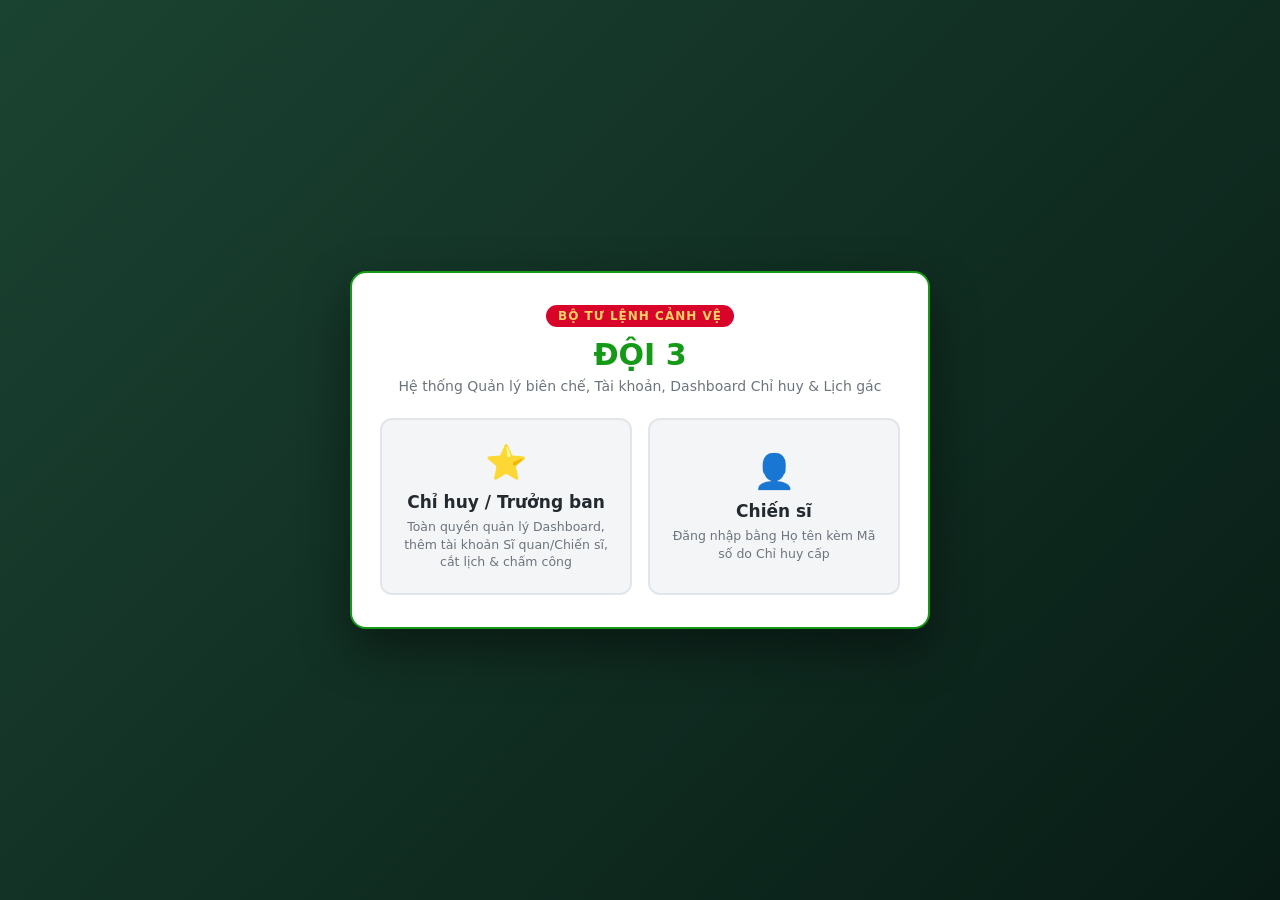
==== commit a205a5a6: "fix: Cai thien theo CAI_THIEN (H3/H4/H6/M1-M4/F2-F3/L2-L3-L5) - H3: dashboard doc du 3 khung gio (fi" ====
--- a/lich-gac-project/index.html
+++ b/lich-gac-project/index.html
@@ -9,9 +9,11 @@
 <body>
 <div class="auth-overlay">
   <div class="auth-box">
-    <div class="unit-badge">CÔNG AN NHÂN DÂN</div>
+    <div class="unit-badge">BỘ TƯ LỆNH CẢNH VỆ</div>
     <h1 class="auth-title">ĐỘI 3</h1>
-    <p class="auth-sub">Hệ thống Quản lý Quân số, Tài khoản Quân nhân, Dashboard Chỉ huy & Lịch gác</p>
+    <p class="auth-sub">Hệ thống Quản lý biên chế, Tài khoản, Dashboard Chỉ huy & Lịch gác</p>
+
+    <div id="sessionExpiredNotice" class="login-error" style="display:none;color:#b45309;"></div>
 
     <div id="role-buttons" class="auth-btn-group">
       <button class="auth-btn cmd-btn" onclick="showCommanderLogin()">
@@ -21,8 +23,8 @@
       </button>
       <button class="auth-btn sol-btn" onclick="showSoldierLogin()">
         <span class="auth-icon">👤</span>
-        <span class="auth-label">Chiến sĩ / Quân nhân</span>
-        <span class="auth-desc">Đăng nhập bằng Tên kèm mã số quân nhân do Chỉ huy cấp</span>
+        <span class="auth-label">Chiến sĩ</span>
+        <span class="auth-desc">Đăng nhập bằng Họ tên kèm Mã số do Chỉ huy cấp</span>
       </button>
     </div>
 
@@ -47,9 +49,9 @@
 
     <!-- FORM ĐĂNG NHẬP CHIẾN SĨ (CHỈ ĐĂNG NHẬP ĐƯỢC KHI ĐƯỢC CHỈ HUY THÊM VÀO HỆ THỐNG) -->
     <form id="sol-login-form" class="login-form" onsubmit="handleSoldierLogin(event)" style="display:none;">
-      <h3>👤 Đăng nhập Chiến sĩ / Quân nhân</h3>
+      <h3>👤 Đăng nhập Chiến sĩ</h3>
       <div class="form-group">
-        <label for="solUser">Tên tài khoản (Họ tên kèm mã số quân nhân)</label>
+        <label for="solUser">Tên tài khoản (Họ tên kèm Mã số)</label>
         <input type="text" id="solUser" list="dlRegisteredSoldiers" placeholder="VD: Bùi Văn Hùng (CS01)" required autocomplete="off">
         <datalist id="dlRegisteredSoldiers"></datalist>
       </div>
@@ -139,6 +141,20 @@
         "❌ Tài khoản chưa được Chỉ huy thêm vào hệ thống hoặc sai tên kèm mã số / mật khẩu!";
     }
   }
+
+  // Thông báo phiên đăng nhập hết hạn (requireRole chuyển hướng với ?expired=1)
+  (function showExpiredNotice() {
+    try {
+      const params = new URLSearchParams(window.location.search);
+      if (params.get("expired") === "1") {
+        const el = document.getElementById("sessionExpiredNotice");
+        if (el) {
+          el.textContent = "⏰ Phiên đăng nhập đã hết hạn sau 30 phút không hoạt động. Vui lòng đăng nhập lại.";
+          el.style.display = "block";
+        }
+      }
+    } catch (e) {}
+  })();
 </script>
 </body>
 </html>
--- a/lich-gac-project/css/style.css
+++ b/lich-gac-project/css/style.css
@@ -652,6 +652,11 @@
 
 /* MILITARY PRINT HEADER & FOOTER */
 .military-print-header, .military-print-footer { display: none; }
+/* Tiêu đề chỉ hiện khi in (bản chấm công). */
+.print-only-title { display: none; }
+/* Khoảng trống ký tên cố định: html2canvas không vẽ các thẻ <br> cuối khối,
+   nên dùng khối có chiều cao thật để chữ ký không bị dồn lên trong PDF. */
+.military-print-footer .signature-space { display: block; height: 18mm; }
 
 @media print {
   .top-navbar, .sub-navbar, .left-sidebar, .bar, .roster, .import-bar, .no-print, .modal-backdrop { display: none !important; }
@@ -674,6 +679,13 @@
     font-size: 13px;
     text-align: center;
   }
+  .print-only-title {
+    display: block !important;
+    text-align: center;
+    font-size: 16px;
+    font-weight: 800;
+    margin: 0 0 12px;
+  }
 }
 
 
@@ -690,6 +702,129 @@
 .person-hover-link:hover {
   color: var(--primary-green);
 }
+/* "Số mũ" (số ngày làm liên tiếp) hiển thị cạnh tên trong các bảng lịch. */
+.person-with-streak { white-space: nowrap; }
+.rank-tag {
+  display: inline-block;
+  margin-right: 4px;
+  padding: 1px 4px;
+  border-radius: 3px;
+  border: 1px solid #e0b84c;
+  background: #fff3cd;
+  color: #8a5a00;
+  font-size: 10px;
+  font-weight: 800;
+  line-height: 1.2;
+  vertical-align: middle;
+  text-decoration: none;
+}
+/* Cấp bậc hàm hiển thị ngay trong ô lịch đang sửa. */
+.rank-badge {
+  position: absolute;
+  top: 50%;
+  left: 3px;
+  transform: translateY(-50%);
+  z-index: 2;
+  padding: 1px 3px;
+  border-radius: 3px;
+  border: 1px solid #e0b84c;
+  background: #fff3cd;
+  color: #8a5a00;
+  font-size: 9.5px;
+  font-weight: 800;
+  line-height: 1.1;
+  pointer-events: none;
+}
+.cell.has-rank input.nm { padding-left: 30px; }
+.pdf-export .cell.has-rank > span:not(.rank-badge) { padding-left: 30px; }
+/* Thanh xác nhận chỉnh sửa vắng mặt trước khi cắt lịch. */
+.absence-confirm-bar {
+  display: none;
+  align-items: center;
+  justify-content: space-between;
+  flex-wrap: wrap;
+  gap: 10px;
+  margin: 10px 0;
+  padding: 10px 12px;
+  border: 1px solid #e0b84c;
+  border-left: 5px solid #d97706;
+  border-radius: 8px;
+  background: #fffbea;
+  font-size: 13.5px;
+  font-weight: 700;
+  color: #8a5a00;
+}
+.streak-sup {
+  display: inline-block;
+  margin-left: 3px;
+  font-size: 0.72em;
+  font-weight: 800;
+  line-height: 1;
+  color: var(--primary-green);
+  vertical-align: super;
+  text-decoration: none;
+}
+/* KỶ LUẬT: người bị phạt làm 7 ngày liên tục */
+.punish-list {
+  display: flex;
+  flex-wrap: wrap;
+  gap: 6px;
+  margin-top: 8px;
+  min-height: 26px;
+}
+.punish-chip {
+  display: inline-flex;
+  align-items: center;
+  gap: 5px;
+  padding: 3px 6px 3px 8px;
+  border: 1px solid #e0b84c;
+  border-radius: 999px;
+  background: #fffbea;
+  color: #8a5a00;
+  font-size: 12px;
+  line-height: 1.25;
+}
+.punish-chip b { font-weight: 800; }
+.punish-chip .punish-range {
+  font-size: 11px;
+  font-weight: 600;
+  opacity: 0.85;
+  white-space: nowrap;
+}
+.punish-chip.active {
+  border-color: #c2410c;
+  background: #fff1e6;
+  color: #9a3412;
+  box-shadow: 0 0 0 2px rgba(194, 65, 12, 0.12);
+}
+.punish-x {
+  width: 18px;
+  height: 18px;
+  padding: 0;
+  border: 0;
+  border-radius: 50%;
+  background: transparent;
+  color: inherit;
+  font-size: 14px;
+  font-weight: 800;
+  line-height: 1;
+  cursor: pointer;
+}
+.punish-x:hover { background: rgba(154, 52, 18, 0.15); }
+/* Dấu ⚖ trong ô lịch của người đang trong thời hạn phạt. */
+.cell.punished::after {
+  content: "⚖";
+  position: absolute;
+  right: 3px;
+  bottom: 1px;
+  z-index: 2;
+  font-size: 11px;
+  line-height: 1;
+  color: #c2410c;
+  pointer-events: none;
+}
+.cell.punished input.nm { padding-right: 20px; }
+.pdf-export .cell.punished::after { display: none; }
 .personnel-hover-popover {
   position: fixed;
   z-index: 9999;
@@ -807,6 +942,41 @@
   cursor: pointer;
   align-self: flex-end;
 }
+
+/* ==================== GỘP CỘT CA + KHUNG GIỜ ==================== */
+/* Cột "Ca / Khung giờ" gộp 2 cột cũ, chừa thêm chỗ cho tên chiến sĩ. */
+th.ca-head,
+td.ca-merged { width: 118px; }
+.ca-time-lines { margin-top: 6px; }
+.ca-time-line {
+  font-size: 11px;
+  font-weight: 600;
+  color: var(--muted);
+  line-height: 1.3;
+  padding: 3px 0;
+  border-top: 1px solid var(--line);
+}
+.ca-time-line:last-child { border-bottom: 1px solid var(--line); }
+
+/* Cột "Khung giờ" riêng chỉ xuất hiện khi có ca lẻ. */
+td.extra-time-col { width: 92px; }
+.extra-time-list {
+  display: flex;
+  flex-direction: column;
+  gap: 4px;
+  padding: 4px 0;
+}
+.extra-time-line {
+  display: flex;
+  align-items: center;
+  justify-content: center;
+  min-height: 30px;
+  font-size: 10.5px;
+  font-weight: 700;
+  color: var(--muted);
+  border-bottom: 1px dashed var(--line);
+}
+.extra-time-line:last-child { border-bottom: 0; }
 .sub-shift-inline {
   display: flex;
   flex-direction: column;
@@ -1004,4 +1174,159 @@
   h2 { font-size: 14px; }
   .unit-total-header strong { font-size: 16px; }
   .scroll table { min-width: 720px; }
+}
+
+/* ==================== BẢN SAO LƯU TỰ ĐỘNG & CẢNH BÁO BẢO MẬT ==================== */
+.snapshot-list {
+  max-height: 380px;
+  overflow-y: auto;
+  border: 1px solid var(--line);
+  border-radius: 8px;
+  background: var(--surface);
+}
+.snapshot-item {
+  display: flex;
+  align-items: center;
+  justify-content: space-between;
+  gap: 10px;
+  padding: 9px 12px;
+  border-bottom: 1px solid var(--line);
+}
+.snapshot-item:last-child { border-bottom: 0; }
+.snapshot-info { display: flex; flex-direction: column; text-align: left; font-size: 13px; }
+.snapshot-info span { color: var(--muted); font-size: 12px; }
+
+.security-banner {
+  position: fixed;
+  left: 0;
+  right: 0;
+  bottom: 0;
+  z-index: 10040;
+  display: flex;
+  align-items: center;
+  justify-content: center;
+  gap: 10px;
+  flex-wrap: wrap;
+  padding: 8px 14px;
+  background: #fff3e0;
+  border-top: 2px solid #ffb74d;
+  color: #8a4b00;
+  font-size: 13px;
+  text-align: center;
+}
+
+/* ==================== IN / XUẤT PDF CHUẨN A4 ==================== */
+@page { size: A4 portrait; margin: 12mm; }
+
+@media print {
+  table { page-break-inside: auto; }
+  thead { display: table-header-group; }
+  tfoot { display: table-footer-group; }
+  tr, td, th { page-break-inside: avoid; }
+  .security-banner, .snapshot-list { display: none !important; }
+  .pdf-export { display: block !important; }
+}
+
+/* Khi xuất PDF, khung xuất luôn rộng 277mm nhưng media query vẫn tính theo
+   cửa sổ trình duyệt. Các override dưới đây giữ bố cục desktop, tránh việc
+   cửa sổ hẹp kích hoạt giao diện mobile (1 cột, cột đầu sticky...). */
+.pdf-export .card { padding: 16px; }
+.pdf-export h2 { font-size: 16px; }
+.pdf-export p.sub { font-size: 13px; }
+.pdf-export .item { grid-template-columns: 170px 1fr; gap: 10px; }
+.pdf-export .stat-grid { grid-template-columns: repeat(auto-fill, minmax(210px, 1fr)); }
+.pdf-export .unit-total-header { font-size: 15px; }
+.pdf-export .unit-total-header strong { font-size: 19px; }
+.pdf-export .scroll table { min-width: 0; }
+.pdf-export .scroll table th:first-child,
+.pdf-export .scroll table td:first-child {
+  position: static;
+  z-index: auto;
+  box-shadow: none;
+}
+.pdf-export th, .pdf-export td { padding: 6px 8px; }
+.pdf-export td input.nm { font-size: 13px; padding: 6px 26px 6px 6px; }
+.pdf-export .pdf-sup {
+  display: inline;
+  margin-left: 3px;
+  font-size: 0.7em;
+  font-weight: 800;
+  line-height: 1;
+  color: #000;
+  vertical-align: super;
+}
+/* Ô gộp cả ca đang dùng flex (dành cho nút thao tác trên màn hình). Trong bản
+   in, chuyển về block để <sup> giữ được vertical-align: super. */
+.pdf-export .single-ca-box { display: block; }
+.pdf-export .cell { position: static; }
+.pdf-export .cell.has-rank { position: relative; }
+/* Tiêu đề 2 cột của bản PDF: phải tách đều 2 bên, nếu không hai khối chữ dài
+   sẽ chạy vào nhau (BỘ TƯ LỆNH CẢNH VỆ / CỘNG HÒA XÃ HỘI...). */
+.pdf-export .military-print-header {
+  display: flex;
+  justify-content: space-between;
+  align-items: flex-start;
+  gap: 24px;
+  margin-bottom: 14px;
+  padding-bottom: 8px;
+  border-bottom: 2px solid #000;
+  font-size: 13px;
+  line-height: 1.35;
+  text-align: center;
+}
+.pdf-export .military-print-header > div { flex: 1 1 0; }
+.pdf-export .military-print-header b { font-size: 13.5px; }
+.pdf-export .military-print-footer { width: 100%; table-layout: fixed; }
+.pdf-export .military-print-footer > div {
+  display: table-cell;
+  width: 50%;
+  text-align: center;
+  vertical-align: top;
+}
+.pdf-export .split-slot-time { width: 68px; font-size: 10.5px; }
+.pdf-export .btn-split-slot, .pdf-export .btn-merge-slot { display: none !important; }
+
+/* Bản in PDF: bảng lịch gọn trên 1 trang, phần còn lại sang trang sau.
+   Mỗi trang là một khối cao gần đúng vùng in (189mm) và canh giữa nội dung
+   theo chiều dọc, nhờ đó nội dung nằm chính giữa tờ giấy và không bị cắt. */
+.pdf-export .pdf-page {
+  display: table;
+  width: 100%;
+  height: 189mm;
+  box-sizing: border-box;
+}
+.pdf-export .pdf-page-inner {
+  display: table-cell;
+  width: 100%;
+  vertical-align: middle;
+}
+.pdf-export .pdf-page-2 { page-break-before: always; break-before: page; }
+.pdf-export .pdf-absence-summary {
+  display: grid;
+  grid-template-columns: 1fr 1fr;
+  gap: 4px 18px;
+  font-size: 11.5px;
+  line-height: 1.35;
+}
+.pdf-export .pdf-abs-line { padding: 2px 0; border-bottom: 1px dashed #ddd; }
+.pdf-export .pdf-abs-line b { color: #000; }
+.pdf-export .pdf-rest-summary { font-size: 12px; line-height: 1.4; }
+.pdf-export .pdf-rest-line { padding: 2px 0; }
+
+/* Bản in trực tiếp (nút "In lịch"): chỉ in đúng khung đã tinh gọn, không in
+   toàn bộ giao diện quản lý phía sau. */
+.print-clone {
+  position: fixed;
+  left: -99999px;
+  top: 0;
+}
+@media print {
+  body.printing-clone > *:not(.print-clone) { display: none !important; }
+  .print-clone {
+    position: static !important;
+    left: auto !important;
+    top: auto !important;
+    width: 277mm !important;
+    margin: 0 !important;
+  }
 }
